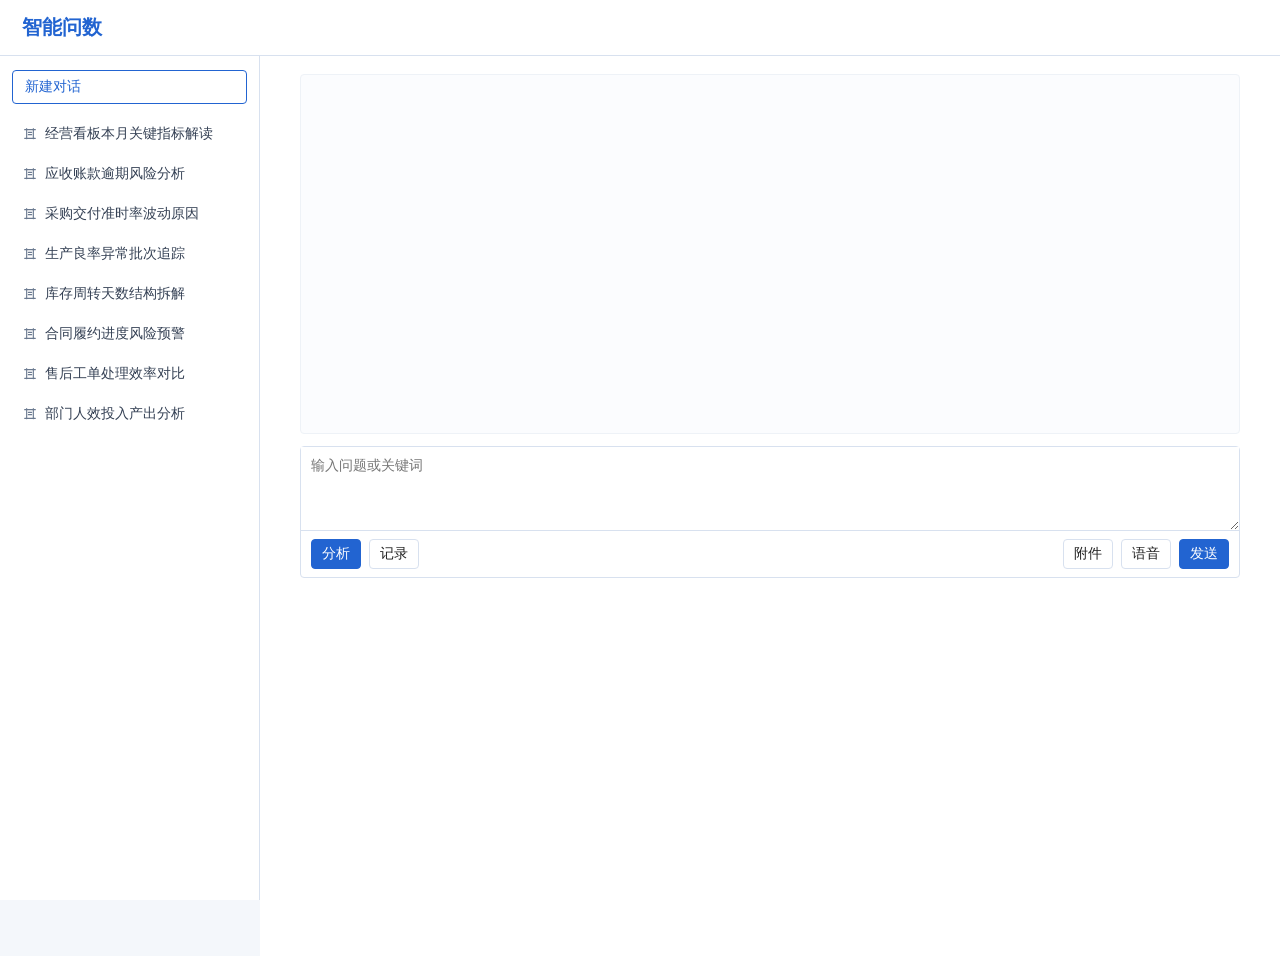
==== plain-demo/index.html @ dc5188f8 "Vary more question chart types" ====
<!doctype html>
<html lang="zh-CN">
  <head>
    <meta charset="UTF-8" />
    <meta name="viewport" content="width=device-width, initial-scale=1.0" />
    <title>智能问数</title>
    <link rel="stylesheet" href="./styles.css?v=20260727-bdata-6" />
  </head>
  <body>
    <div class="app">
      <header class="site-header">
        <strong>智能问数</strong>
      </header>

      <aside class="panel" aria-label="历史对话">
        <button class="new-chat" id="newChat" type="button">新建对话</button>

        <section class="history">
          <div class="history-list" id="historyList">
            <a href="#" class="history-item" data-query="经营看板本月关键指标解读" data-history-answer-id="ops-dashboard">经营看板本月关键指标解读</a>
            <a href="#" class="history-item" data-query="应收账款逾期风险分析" data-history-answer-id="ar-risk">应收账款逾期风险分析</a>
            <a href="#" class="history-item" data-query="采购交付准时率波动原因" data-history-answer-id="purchase-otd">采购交付准时率波动原因</a>
            <a href="#" class="history-item" data-query="生产良率异常批次追踪" data-history-answer-id="yield-trace">生产良率异常批次追踪</a>
            <a href="#" class="history-item" data-query="库存周转天数结构拆解" data-history-answer-id="stock-turnover">库存周转天数结构拆解</a>
            <a href="#" class="history-item" data-query="合同履约进度风险预警" data-history-answer-id="contract-risk">合同履约进度风险预警</a>
            <a href="#" class="history-item" data-query="售后工单处理效率对比" data-history-answer-id="ticket-efficiency">售后工单处理效率对比</a>
            <a href="#" class="history-item" data-query="部门人效投入产出分析" data-history-answer-id="people-efficiency">部门人效投入产出分析</a>
          </div>
        </section>
      </aside>

      <main class="main" id="main">
        <section class="greeting" id="greeting" aria-label="欢迎"></section>

        <section class="chat-view" id="chatView" aria-live="polite"></section>

        <section class="workspace" id="workspace" aria-label="对话区">
          <div class="search-panel" id="searchPanel" hidden>
            <div class="search-results" id="searchResults"></div>
          </div>

          <form class="composer" id="composerForm">
            <textarea id="questionInput" aria-label="输入问题" placeholder="输入问题或关键词"></textarea>
            <div class="composer-footer">
              <div class="mode-group">
                <button type="button" class="pill active-pill">分析</button>
                <button type="button" class="pill">记录</button>
              </div>
              <div class="action-group">
                <button type="button" class="icon-button" title="附件" aria-label="附件">附件</button>
                <button type="button" class="icon-button" title="语音" aria-label="语音">语音</button>
                <button type="submit" class="send" id="sendButton" title="发送" aria-label="发送">发送</button>
              </div>
            </div>
          </form>
        </section>
      </main>
    </div>

    <script>
      window.aiDemoStorageKey = "bDataConversationHistory";
      window.aiDemoShowMetricCards = false;
      window.aiDemoQuestionTitle = "更多问题";
      window.aiDemoHistoryIcon = '<svg viewBox="0 0 24 24" aria-hidden="true"><path d="M4 5.5h16M7 4v15M17 4v15M4 18.5h16" /><path d="M9.5 9.5h5M9.5 13h5" /></svg>';
    </script>
    <script src="./content.js?v=20260727-bdata-6"></script>
    <script src="../script.js?v=20260727-bdata-6"></script>
  </body>
</html>
---- plain-demo/styles.css ----
:root {
  --border: #d8d8d8;
  --bg: #ffffff;
  --soft: #f5f5f5;
  --text: #222222;
  --muted: #666666;
  --blue: #1f6fd1;
  --teal: #2aa6a6;
}

* {
  box-sizing: border-box;
}

html,
body {
  width: 100%;
  height: 100%;
  margin: 0;
}

body {
  color: var(--text);
  font-family: Arial, "Microsoft YaHei", sans-serif;
  font-size: 14px;
  background: #ffffff;
}

button,
textarea,
a {
  font: inherit;
}

button {
  cursor: pointer;
}

a {
  color: inherit;
  text-decoration: none;
}

svg {
  width: 18px;
  height: 18px;
  fill: none;
  stroke: currentColor;
  stroke-width: 1.8;
  stroke-linecap: round;
  stroke-linejoin: round;
}

.app {
  height: 100vh;
  min-height: 720px;
  display: grid;
  grid-template-columns: 300px 1fr;
  background: #ffffff;
}

.panel {
  min-width: 0;
  padding: 18px 14px;
  border-right: 1px solid var(--border);
  background: #fafafa;
}

.panel-header {
  height: 34px;
  display: flex;
  align-items: center;
  justify-content: space-between;
  margin-bottom: 14px;
}

.panel-header strong {
  font-size: 18px;
}

.panel-header span {
  color: var(--muted);
}

.new-chat {
  width: 100%;
  height: 36px;
  margin-bottom: 16px;
  color: #111111;
  background: #ffffff;
  border: 1px solid var(--border);
  border-radius: 2px;
  text-align: left;
  padding: 0 12px;
}

.new-chat:hover {
  background: var(--soft);
}

.history header {
  height: 30px;
  display: flex;
  align-items: center;
  justify-content: space-between;
  color: #333333;
  border-bottom: 1px solid var(--border);
  margin-bottom: 8px;
}

.history header a {
  color: var(--muted);
}

.history-list {
  display: grid;
  gap: 2px;
  max-height: calc(100vh - 130px);
  overflow: auto;
}

.history-item {
  min-height: 34px;
  display: flex;
  align-items: center;
  gap: 7px;
  padding: 0 8px;
  color: #333333;
  border: 1px solid transparent;
  border-radius: 2px;
}

.history-item span {
  min-width: 0;
  overflow: hidden;
  white-space: nowrap;
  text-overflow: ellipsis;
}

.history-item:hover {
  background: #eeeeee;
}

.history-item.active {
  background: #e5e5e5;
  border-color: #c8c8c8;
}

.main {
  height: 100vh;
  min-width: 0;
  overflow-y: auto;
  padding: 22px 34px 24px;
}

.main h1 {
  margin: 0 0 24px;
  font-size: 20px;
  font-weight: 600;
}

.greeting {
  min-height: 300px;
  display: grid;
  place-items: center;
  color: var(--muted);
  border: 1px dashed var(--border);
  background: #fcfcfc;
}

.main.has-answer .greeting {
  display: none;
}

.chat-view {
  display: none;
  max-width: 960px;
  margin: 0 auto 20px;
}

.main.has-answer .chat-view {
  display: block;
}

.answer-page {
  padding-bottom: 24px;
}

.answer-page + .answer-page {
  margin-top: 22px;
  padding-top: 22px;
  border-top: 1px solid var(--border);
}

.query-row {
  display: flex;
  justify-content: flex-end;
  margin-bottom: 18px;
}

.user-query {
  max-width: 70%;
  padding: 8px 12px;
  background: #eeeeee;
  border: 1px solid #dddddd;
  border-radius: 2px;
}

.answer-content h2 {
  margin: 0 0 14px;
  font-size: 18px;
  font-weight: 600;
}

.meta-row {
  display: flex;
  flex-wrap: wrap;
  gap: 10px 24px;
  color: var(--muted);
  padding-bottom: 12px;
  border-bottom: 1px solid var(--border);
}

.answer-divider {
  display: none;
}

.answer-content h3 {
  margin: 18px 0 8px;
  font-size: 16px;
  font-weight: 600;
}

.answer-content p,
.answer-content li {
  line-height: 1.7;
}

.answer-content ul {
  margin: 0;
  padding-left: 22px;
}

.metric-grid {
  display: grid;
  grid-template-columns: repeat(4, minmax(0, 1fr));
  gap: 10px;
  margin: 16px 0;
}

.metric-card {
  min-height: 72px;
  padding: 10px;
  border: 1px solid var(--border);
  background: #fbfbfb;
}

.metric-card span,
.metric-card em {
  display: block;
  color: var(--muted);
  font-size: 12px;
  font-style: normal;
}

.metric-card strong {
  display: block;
  margin: 3px 0;
  font-size: 22px;
  font-weight: 600;
}

.chart-card {
  border: 1px solid var(--border);
  background: #ffffff;
}

.chart-toolbar {
  min-height: 36px;
  display: flex;
  align-items: center;
  justify-content: space-between;
  padding: 6px 8px;
  border-bottom: 1px solid var(--border);
  background: var(--soft);
}

.chart-tabs {
  display: flex;
  gap: 4px;
}

.chart-tab,
.chart-expand {
  width: 30px;
  height: 28px;
  display: grid;
  place-items: center;
  color: #333333;
  background: #ffffff;
  border: 1px solid #cccccc;
  border-radius: 2px;
}

.chart-tab.active {
  background: #dddddd;
  border-color: #aaaaaa;
}

.chart-body {
  height: 300px;
  padding: 18px;
}

.bar-chart {
  height: 100%;
  display: grid;
  grid-template-columns: 42px 1fr;
}

.y-axis {
  height: 230px;
  display: flex;
  flex-direction: column;
  justify-content: space-between;
  padding-right: 8px;
  color: var(--muted);
  font-size: 12px;
  text-align: right;
}

.bar-plot {
  height: 230px;
  position: relative;
  border-left: 1px solid var(--border);
  border-bottom: 1px solid var(--border);
}

.bar-plot > i {
  height: 1px;
  position: absolute;
  left: 0;
  right: 0;
  background: #eeeeee;
}

.bar-plot > i:nth-child(1) { top: 0; }
.bar-plot > i:nth-child(2) { top: 25%; }
.bar-plot > i:nth-child(3) { top: 50%; }
.bar-plot > i:nth-child(4) { top: 75%; }
.bar-plot > i:nth-child(5) { top: 100%; }

.bars {
  height: 100%;
  display: grid;
  grid-template-columns: repeat(var(--items, 12), minmax(22px, 1fr));
  align-items: end;
  gap: 10px;
  padding: 0 12px;
  position: relative;
  z-index: 1;
}

.bar-item {
  height: 100%;
  display: grid;
  grid-template-rows: 1fr 28px;
  align-items: end;
  justify-items: center;
}

.bar {
  width: 20px;
  min-height: 6px;
  background: #999999;
}

.bar.blue {
  background: #777777;
}

.bar.teal {
  background: #aaaaaa;
}

.bar-item span {
  color: var(--muted);
  font-size: 12px;
  white-space: nowrap;
}

.line-chart,
.line-chart svg {
  width: 100%;
  height: 100%;
}

.line-chart .grid path {
  stroke: #eeeeee;
  stroke-width: 1;
}

.line-path {
  fill: none;
  stroke: var(--blue);
  stroke-width: 2.5;
}

.area-fill {
  fill: rgba(31, 111, 209, 0.14);
  stroke: none;
}

.line-dot {
  fill: #ffffff;
  stroke: var(--blue);
  stroke-width: 2;
}

.line-chart text,
.radar-grid text {
  fill: #666666;
  stroke: none;
  font-size: 12px;
  font-weight: 400;
}

.pie-chart {
  height: 100%;
  display: grid;
  grid-template-columns: 240px 1fr;
  align-items: center;
  gap: 24px;
}

.pie {
  width: 180px;
  height: 180px;
  justify-self: center;
  border-radius: 50%;
  border: 1px solid var(--border);
}

.pie-legend,
.radar-legend {
  display: grid;
  grid-template-columns: repeat(2, minmax(0, 1fr));
  gap: 8px 14px;
}

.pie-legend div {
  display: grid;
  grid-template-columns: 12px 1fr auto;
  gap: 8px;
  align-items: center;
}

.pie-legend i {
  width: 12px;
  height: 12px;
}

.radar-chart {
  height: 100%;
  display: grid;
  grid-template-columns: 310px 1fr;
  align-items: center;
  gap: 18px;
}

.radar-chart svg {
  width: 250px;
  height: 250px;
  justify-self: center;
}

.radar-grid circle,
.radar-grid line {
  fill: none;
  stroke: #dddddd;
  stroke-width: 1;
}

.radar-area {
  fill: rgba(31, 111, 209, 0.16);
  stroke: var(--blue);
  stroke-width: 2;
}

.radar-legend div {
  display: flex;
  justify-content: space-between;
  gap: 10px;
  padding-bottom: 6px;
  border-bottom: 1px solid #eeeeee;
}

.data-table {
  height: 100%;
  overflow: auto;
}

.data-table table {
  width: 100%;
  border-collapse: collapse;
}

.data-table th,
.data-table td {
  padding: 8px 10px;
  border: 1px solid var(--border);
  text-align: left;
}

.data-table th {
  background: #eeeeee;
  font-weight: 600;
}

.guess-panel {
  margin-top: 16px;
}

.guess-panel header {
  margin-bottom: 8px;
  font-weight: 600;
}

.guess-list {
  display: flex;
  flex-wrap: wrap;
  gap: 8px;
}

.guess-item,
.pill,
.icon-button,
.send,
.share-timed,
.response-action {
  min-height: 30px;
  color: #222222;
  background: #ffffff;
  border: 1px solid #cccccc;
  border-radius: 2px;
}

.guess-item,
.pill,
.icon-button,
.send,
.share-timed {
  padding: 0 10px;
}

.response-actions {
  display: flex;
  flex-wrap: wrap;
  align-items: center;
  gap: 8px;
  margin-top: 14px;
}

.response-action {
  width: 30px;
  display: grid;
  place-items: center;
}

.action-separator {
  width: 1px;
  height: 20px;
  background: var(--border);
}

.workspace {
  max-width: 960px;
  margin: 0 auto;
}

.composer {
  border: 1px solid var(--border);
  background: #ffffff;
}

.composer textarea {
  width: 100%;
  height: 94px;
  display: block;
  resize: vertical;
  border: 0;
  border-bottom: 1px solid var(--border);
  padding: 10px;
  outline: none;
}

.composer-footer {
  min-height: 46px;
  display: flex;
  align-items: center;
  justify-content: space-between;
  gap: 12px;
  padding: 8px 10px;
}

.mode-group,
.action-group {
  display: flex;
  flex-wrap: wrap;
  gap: 8px;
}

.search-panel {
  margin-bottom: 10px;
  border: 1px solid var(--border);
  background: #ffffff;
}

.search-panel header {
  display: flex;
  justify-content: space-between;
  gap: 12px;
  padding: 8px 10px;
  border-bottom: 1px solid var(--border);
  background: var(--soft);
}

.search-results {
  display: grid;
  gap: 6px;
  padding: 8px;
}

.search-option {
  display: grid;
  gap: 3px;
  min-height: 46px;
  padding: 7px 10px;
  text-align: left;
  background: #ffffff;
  border: 1px solid #dddddd;
}

.search-option:hover,
.guess-item:hover,
.pill:hover,
.icon-button:hover,
.send:hover {
  background: #eeeeee;
}

.search-option small {
  color: var(--muted);
}

.send.is-muted {
  color: #999999;
  background: #eeeeee;
}

@media (max-width: 900px) {
  .app {
    grid-template-columns: 1fr;
  }

  .panel {
    border-right: 0;
    border-bottom: 1px solid var(--border);
  }

  .history-list {
    max-height: 180px;
  }

  .metric-grid,
  .pie-chart,
  .radar-chart {
    grid-template-columns: 1fr;
  }
}

/* Community demo refresh */
:root {
  --border: #cfded4;
  --bg: #f6faf7;
  --soft: #edf5ef;
  --text: #1f2a23;
  --muted: #66746a;
  --blue: #2f7d46;
  --teal: #6fa36f;
  --theme: #2f7d46;
  --theme-soft: #e4f1e8;
}

body {
  background: var(--bg);
  color: var(--text);
}

.app {
  min-height: 720px;
  grid-template-columns: 280px minmax(0, 1fr);
  grid-template-rows: 68px minmax(0, 1fr);
  background: var(--bg);
}

.site-header {
  grid-column: 1 / -1;
  grid-row: 1;
  display: flex;
  align-items: center;
  justify-content: space-between;
  gap: 20px;
  padding: 0 28px;
  border-bottom: 1px solid var(--border);
  background: #ffffff;
}

.site-title {
  display: grid;
  gap: 2px;
}

.site-title span,
.main-heading span {
  color: var(--theme);
  font-size: 12px;
}

.site-title strong {
  font-size: 20px;
  font-weight: 600;
}

.site-meta {
  display: flex;
  gap: 8px;
  color: var(--muted);
}

.site-meta span {
  padding: 4px 8px;
  border: 1px solid var(--border);
  background: var(--soft);
}

.panel {
  grid-column: 1;
  grid-row: 2;
  padding: 18px;
  background: #fbfdfb;
}

.panel-header {
  height: auto;
  padding-bottom: 12px;
  border-bottom: 1px solid var(--border);
}

.panel-header strong {
  font-size: 18px;
  font-weight: 600;
}

.new-chat {
  height: 38px;
  margin: 14px 0 18px;
  border-color: var(--theme);
  color: var(--theme);
  background: #ffffff;
}

.new-chat:hover {
  background: var(--theme-soft);
}

.history header {
  border-bottom: 0;
  color: var(--muted);
}

.history-item {
  min-height: 38px;
  border-radius: 6px;
  color: #304138;
}

.history-item svg {
  color: var(--theme);
}

.history-item:hover {
  background: var(--theme-soft);
}

.history-item.active {
  border-color: var(--theme);
  background: var(--theme-soft);
  color: #173a23;
}

.main {
  grid-column: 2;
  grid-row: 2;
  padding: 24px 38px 28px;
  background: linear-gradient(180deg, #f8fbf9 0%, #ffffff 190px);
}

.main-heading {
  max-width: 1000px;
  margin: 0 auto 20px;
  display: flex;
  align-items: end;
  justify-content: space-between;
  gap: 18px;
  padding-bottom: 14px;
  border-bottom: 1px solid var(--border);
}

.main-heading h1,
.main h1 {
  margin: 0;
  font-size: 22px;
  font-weight: 600;
}

.main-heading p {
  margin: 0;
  color: var(--muted);
}

.greeting {
  max-width: 1000px;
  min-height: 280px;
  margin: 0 auto 22px;
  grid-template-columns: minmax(0, 1.2fr) minmax(260px, 0.8fr);
  gap: 18px;
  place-items: stretch;
  padding: 28px;
  border: 1px solid var(--border);
  border-radius: 8px;
  background: #ffffff;
}

.greet-bubble {
  display: grid;
  place-items: center;
  color: #173a23;
  font-size: 18px;
  border: 1px solid var(--border);
  background: var(--theme-soft);
}

.starter-grid {
  display: grid;
  grid-template-columns: 1fr 1fr;
  gap: 10px;
}

.starter-grid span {
  display: grid;
  place-items: center;
  min-height: 78px;
  border: 1px solid var(--border);
  background: #fafcfb;
  color: var(--muted);
}

.chat-view,
.workspace {
  max-width: 1000px;
}

.user-query {
  border-color: var(--border);
  background: var(--theme-soft);
  color: #173a23;
}

.answer-content h2,
.answer-content h3,
.guess-panel header {
  font-weight: 600;
}

.metric-card {
  background: #fbfdfb;
  border-color: var(--border);
}

.metric-value {
  color: #173a23;
  font-weight: 600;
}

.chart-card,
.composer,
.search-panel {
  border-color: var(--border);
  border-radius: 8px;
}

.chart-toolbar,
.search-panel header {
  background: var(--soft);
}

.chart-tab.active {
  color: var(--theme);
  background: #ffffff;
  border-color: var(--theme);
}

.bar-fill {
  background: var(--theme);
}

.bar:nth-child(even) .bar-fill {
  background: #78a979;
}

.area-fill,
.radar-fill {
  fill: rgba(47, 125, 70, 0.16);
}

.line-dot,
.radar-dot {
  stroke: var(--theme);
}

.guess-item,
.pill,
.icon-button,
.send,
.share-timed,
.response-action {
  border-color: var(--border);
  border-radius: 6px;
}

.active-pill,
.send:not(.is-muted) {
  color: #ffffff;
  border-color: var(--theme);
  background: var(--theme);
}

.guess-item {
  color: var(--theme);
  background: #ffffff;
}

.guess-item:hover,
.pill:hover,
.icon-button:hover,
.send:hover,
.search-option:hover {
  background: var(--theme-soft);
}

.send:not(.is-muted):hover {
  color: #ffffff;
  background: #276a3b;
}

.search-option {
  border-color: var(--border);
  border-radius: 6px;
}

.data-table th {
  background: var(--soft);
  font-weight: 600;
}

@media (max-width: 900px) {
  .app {
    grid-template-columns: 1fr;
    grid-template-rows: auto auto 1fr;
  }

  .site-header,
  .panel,
  .main {
    grid-column: 1;
  }

  .site-header {
    grid-row: 1;
    align-items: flex-start;
    flex-direction: column;
    padding: 14px 18px;
  }

  .panel {
    grid-row: 2;
  }

  .main {
    grid-row: 3;
    padding: 20px 16px;
  }

  .main-heading,
  .greeting {
    display: grid;
  }

  .greeting {
    grid-template-columns: 1fr;
  }
}

/* B data demo */
:root {
  --border: #d8e1ef;
  --bg: #f4f7fb;
  --soft: #eef4ff;
  --text: #172033;
  --muted: #667085;
  --blue: #2264d1;
  --teal: #7a8aa0;
  --theme: #2264d1;
  --theme-soft: #edf4ff;
}

body {
  background: var(--bg);
  color: var(--text);
  font-family: Arial, "Microsoft YaHei", sans-serif;
}

.app {
  min-height: 720px;
  grid-template-columns: 260px minmax(0, 1fr);
  grid-template-rows: 56px minmax(0, 1fr);
  background: var(--bg);
}

.site-header {
  grid-column: 1 / -1;
  grid-row: 1;
  height: 56px;
  display: flex;
  align-items: center;
  padding: 0 22px;
  border-bottom: 1px solid var(--border);
  background: #ffffff;
}

.site-header strong {
  color: var(--theme);
  font-size: 20px;
  font-weight: 600;
}

.site-title,
.site-meta,
.panel-header,
.history header,
.main-heading,
.starter-grid,
.greet-bubble {
  display: none;
}

.panel {
  grid-column: 1;
  grid-row: 2;
  padding: 14px 12px;
  border-right: 1px solid var(--border);
  background: #ffffff;
}

.new-chat {
  height: 34px;
  margin: 0 0 12px;
  border: 1px solid var(--theme);
  border-radius: 4px;
  color: var(--theme);
  background: #ffffff;
}

.new-chat:hover {
  background: var(--theme-soft);
}

.history-list {
  gap: 4px;
  max-height: calc(100vh - 120px);
}

.history-item {
  min-height: 36px;
  padding: 0 9px;
  border-radius: 4px;
  color: #344054;
}

.history-item svg {
  width: 16px;
  height: 16px;
  color: #6b7a90;
  stroke-width: 1.7;
}

.history-item:hover {
  background: #f3f6fb;
}

.history-item.active {
  border-color: #b7cced;
  background: var(--theme-soft);
  color: var(--theme);
}

.history-item.active svg {
  color: var(--theme);
}

.main {
  grid-column: 2;
  grid-row: 2;
  padding: 18px 30px 24px;
  background: #ffffff;
}

.main h1 {
  max-width: 940px;
  margin: 0 auto 16px;
  color: var(--theme);
  font-size: 18px;
  font-weight: 600;
}

.greeting {
  max-width: 940px;
  min-height: 360px;
  margin: 0 auto 12px;
  display: block;
  border: 1px solid #eef2f7;
  border-radius: 4px;
  background: #fbfcfe;
}

.main.has-answer .greeting {
  display: none;
}

.chat-view,
.workspace {
  max-width: 940px;
}

.answer-page {
  padding-bottom: 18px;
}

.answer-page + .answer-page {
  margin-top: 16px;
  padding-top: 16px;
}

.query-row {
  margin-bottom: 12px;
}

.user-query {
  max-width: 72%;
  border: 1px solid #d8e1ef;
  border-radius: 4px;
  background: #f3f7ff;
  color: #1d2939;
}

.answer-content h2 {
  margin-bottom: 10px;
  font-size: 16px;
  font-weight: 600;
}

.answer-content h3 {
  margin: 14px 0 6px;
  font-size: 14px;
  font-weight: 600;
}

.answer-content p,
.answer-content li {
  line-height: 1.65;
}

.meta-row {
  gap: 8px 20px;
  padding-bottom: 10px;
  color: var(--muted);
}

.metric-grid {
  gap: 10px;
  margin: 14px 0;
}

.metric-card {
  min-height: 72px;
  border-color: var(--border);
  border-radius: 4px;
  background: #fbfcfe;
}

.metric-value {
  color: #172033;
  font-size: 24px;
  font-weight: 600;
}

.chart-card,
.composer,
.search-panel {
  border: 1px solid var(--border);
  border-radius: 4px;
  background: #ffffff;
  box-shadow: none;
}

.chart-toolbar {
  min-height: 34px;
  padding: 4px 8px;
  border-bottom: 1px solid var(--border);
  background: #f6f8fc;
}

.chart-tab {
  width: 28px;
  height: 24px;
  border-radius: 3px;
}

.chart-tab.active {
  color: var(--theme);
  border-color: #b7cced;
  background: #eaf2ff;
}

.bar-fill {
  background: var(--theme);
}

.bar:nth-child(even) .bar-fill {
  background: #8aa4d6;
}

.line-path,
.area-path {
  stroke: var(--theme);
}

.area-fill,
.radar-fill {
  fill: rgba(34, 100, 209, 0.12);
}

.line-dot,
.radar-dot {
  stroke: var(--theme);
}

.pie-segment:nth-child(1) {
  fill: #2264d1;
}

.pie-segment:nth-child(2) {
  fill: #6f93d8;
}

.pie-segment:nth-child(3) {
  fill: #a7b8d6;
}

.pie-segment:nth-child(4) {
  fill: #c9d3e5;
}

.guess-panel {
  margin-top: 14px;
}

.guess-panel header {
  font-size: 14px;
  font-weight: 600;
}

.guess-item,
.pill,
.icon-button,
.send,
.share-timed,
.response-action {
  border-color: var(--border);
  border-radius: 4px;
}

.active-pill,
.send:not(.is-muted) {
  color: #ffffff;
  border-color: var(--theme);
  background: var(--theme);
}

.guess-item {
  color: var(--theme);
  background: #ffffff;
}

.guess-item:hover,
.pill:hover,
.icon-button:hover,
.send:hover,
.search-option:hover {
  background: var(--theme-soft);
}

.send:not(.is-muted):hover {
  color: #ffffff;
  background: #1e56b2;
}

.search-panel {
  margin-bottom: 8px;
}

.search-results {
  padding: 8px;
}

.search-option {
  min-height: 42px;
  border-color: var(--border);
  border-radius: 4px;
}

.composer textarea {
  height: 84px;
}

.composer-footer {
  min-height: 42px;
}

.data-table th {
  background: #f6f8fc;
  font-weight: 600;
}

@media (max-width: 900px) {
  .app {
    grid-template-columns: 1fr;
    grid-template-rows: auto auto 1fr;
  }

  .site-header,
  .panel,
  .main {
    grid-column: 1;
  }

  .site-header {
    grid-row: 1;
  }

  .panel {
    grid-row: 2;
    border-right: 0;
    border-bottom: 1px solid var(--border);
  }

  .main {
    grid-row: 3;
    padding: 16px;
  }
}

/* Simplified answer layout */
.metric-grid {
  display: none;
}

.answer-content h3 {
  margin-top: 12px;
}

.chart-card-single {
  border-color: #d7dfeb;
  background: #ffffff;
}

.chart-card-single .chart-body {
  padding: 0;
}

.chart-card-single .data-table {
  padding: 0;
}

.chart-card-single .data-table table {
  font-size: 13px;
}

.chart-card-single .data-table th,
.chart-card-single .data-table td {
  padding: 9px 10px;
  border-color: #e0e6ef;
}

.chart-card-single .data-table th {
  color: #344054;
  background: #f7f9fc;
}

.guess-panel {
  margin-top: 16px;
  padding-top: 12px;
  border-top: 1px solid #e0e6ef;
}

.guess-panel header {
  margin-bottom: 8px;
  color: #344054;
}

.guess-list {
  display: grid;
  gap: 0;
  border: 1px solid #e0e6ef;
  border-bottom: 0;
  counter-reset: guess-item;
}

.guess-item {
  width: 100%;
  min-height: 38px;
  display: grid;
  grid-template-columns: 28px minmax(0, 1fr);
  align-items: center;
  gap: 8px;
  padding: 0 12px;
  border: 0;
  border-bottom: 1px solid #e0e6ef;
  border-radius: 0;
  color: #1f2937;
  background: #ffffff;
  text-align: left;
  counter-increment: guess-item;
}

.guess-item::before {
  content: counter(guess-item);
  color: #667085;
  font-size: 12px;
}

.guess-item:hover {
  background: #f7f9fc;
}

/* Fixed mixed data display */
.chart-card-static {
  display: grid;
  gap: 12px;
  border: 0;
  background: transparent;
}

.static-chart-block {
  background: #ffffff;
  max-width: 100%;
}

.static-chart-bar .chart-body {
  height: 260px;
  padding: 10px 0 4px;
}

.static-chart-pie .chart-body {
  height: 230px;
  padding: 8px 0;
}

.static-chart-pie .pie-chart {
  grid-template-columns: 220px 1fr;
}

.static-chart-table .chart-body {
  height: auto;
  padding: 0;
}

.static-chart-table .data-table {
  height: auto;
  padding: 0;
}

.static-chart-table .data-table table {
  font-size: 13px;
}

.static-chart-table .data-table th,
.static-chart-table .data-table td {
  padding: 8px 10px;
  border-color: #e1e7f0;
}

.static-chart-table .data-table th {
  color: #344054;
  background: #f7f9fc;
}

.static-chart-bar .bar-item:nth-child(6n + 1) .bar {
  background: #2264d1;
}

.static-chart-bar .bar-item:nth-child(6n + 2) .bar {
  background: #5b8def;
}

.static-chart-bar .bar-item:nth-child(6n + 3) .bar {
  background: #12a3a3;
}

.static-chart-bar .bar-item:nth-child(6n + 4) .bar {
  background: #f59e0b;
}

.static-chart-bar .bar-item:nth-child(6n + 5) .bar {
  background: #7c3aed;
}

.static-chart-bar .bar-item:nth-child(6n + 6) .bar {
  background: #64748b;
}

.guess-panel {
  border-top: 0;
}

.guess-list {
  border: 0;
}

.guess-item {
  min-height: 34px;
  padding: 0 4px;
  border: 0;
  background: transparent;
}

.guess-item span {
  min-width: 0;
}

.guess-item em {
  margin-left: 8px;
  color: #667085;
  font-size: 12px;
  font-style: normal;
  white-space: nowrap;
}

.guess-item:hover {
  background: #f5f8fc;
}

.answer-record {
  display: flex;
  flex-wrap: wrap;
  gap: 6px 18px;
  margin-top: 12px;
  padding-top: 8px;
  color: #667085;
  font-size: 12px;
}

.answer-record strong {
  color: #344054;
  font-weight: 500;
}

.response-actions {
  gap: 12px;
  margin-top: 12px;
}

.response-action {
  width: 28px;
  min-height: 28px;
  padding: 0;
  color: #5d6b82;
  border: 0;
  background: transparent;
  border-radius: 4px;
}

.response-action:hover {
  color: var(--theme);
  background: #edf4ff;
}

.response-action svg {
  width: 18px;
  height: 18px;
}

@media (max-width: 900px) {
  .static-chart-pie .pie-chart {
    grid-template-columns: 1fr;
  }
}
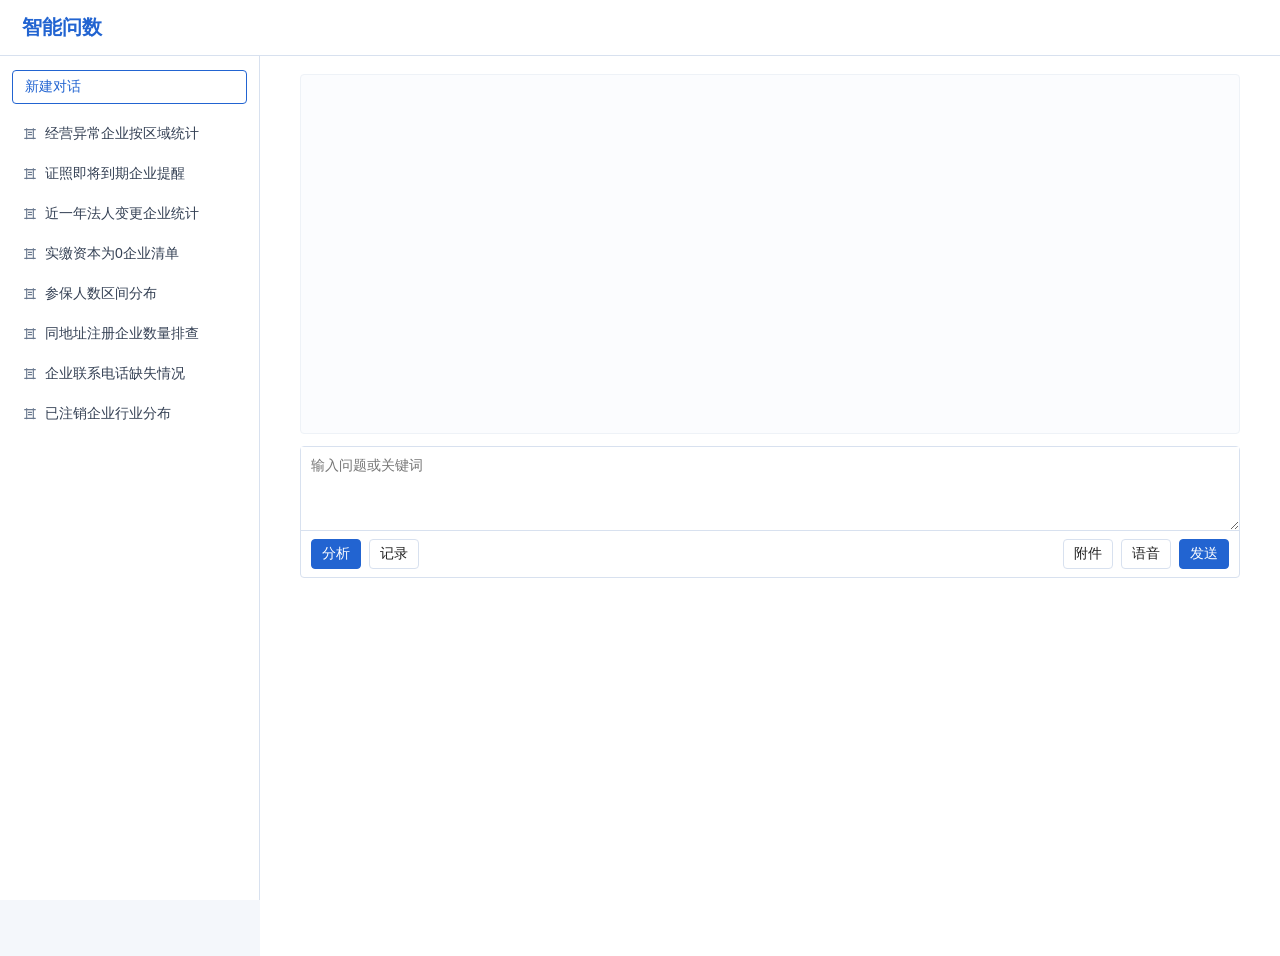
==== commit f970dee1: "Refresh plain demo cases" ====
--- a/plain-demo/index.html
+++ b/plain-demo/index.html
@@ -4,7 +4,7 @@
     <meta charset="UTF-8" />
     <meta name="viewport" content="width=device-width, initial-scale=1.0" />
     <title>智能问数</title>
-    <link rel="stylesheet" href="./styles.css?v=20260727-bdata-6" />
+    <link rel="stylesheet" href="./styles.css?v=20260803-plain-cases" />
   </head>
   <body>
     <div class="app">
@@ -17,14 +17,14 @@
 
         <section class="history">
           <div class="history-list" id="historyList">
-            <a href="#" class="history-item" data-query="经营看板本月关键指标解读" data-history-answer-id="ops-dashboard">经营看板本月关键指标解读</a>
-            <a href="#" class="history-item" data-query="应收账款逾期风险分析" data-history-answer-id="ar-risk">应收账款逾期风险分析</a>
-            <a href="#" class="history-item" data-query="采购交付准时率波动原因" data-history-answer-id="purchase-otd">采购交付准时率波动原因</a>
-            <a href="#" class="history-item" data-query="生产良率异常批次追踪" data-history-answer-id="yield-trace">生产良率异常批次追踪</a>
-            <a href="#" class="history-item" data-query="库存周转天数结构拆解" data-history-answer-id="stock-turnover">库存周转天数结构拆解</a>
-            <a href="#" class="history-item" data-query="合同履约进度风险预警" data-history-answer-id="contract-risk">合同履约进度风险预警</a>
-            <a href="#" class="history-item" data-query="售后工单处理效率对比" data-history-answer-id="ticket-efficiency">售后工单处理效率对比</a>
-            <a href="#" class="history-item" data-query="部门人效投入产出分析" data-history-answer-id="people-efficiency">部门人效投入产出分析</a>
+            <a href="#" class="history-item" data-query="经营异常企业按区域统计" data-history-answer-id="abnormal-region">经营异常企业按区域统计</a>
+            <a href="#" class="history-item" data-query="证照即将到期企业提醒" data-history-answer-id="license-expiry">证照即将到期企业提醒</a>
+            <a href="#" class="history-item" data-query="近一年法人变更企业统计" data-history-answer-id="legal-change">近一年法人变更企业统计</a>
+            <a href="#" class="history-item" data-query="实缴资本为0企业清单" data-history-answer-id="paid-capital">实缴资本为0企业清单</a>
+            <a href="#" class="history-item" data-query="参保人数区间分布" data-history-answer-id="insured-scale">参保人数区间分布</a>
+            <a href="#" class="history-item" data-query="同地址注册企业数量排查" data-history-answer-id="address-cluster">同地址注册企业数量排查</a>
+            <a href="#" class="history-item" data-query="企业联系电话缺失情况" data-history-answer-id="contact-missing">企业联系电话缺失情况</a>
+            <a href="#" class="history-item" data-query="已注销企业行业分布" data-history-answer-id="cancelled-industry">已注销企业行业分布</a>
           </div>
         </section>
       </aside>
@@ -61,9 +61,12 @@
       window.aiDemoStorageKey = "bDataConversationHistory";
       window.aiDemoShowMetricCards = false;
       window.aiDemoQuestionTitle = "更多问题";
+      window.aiDemoStaticGuessCharts = true;
+      window.aiDemoAnswerMetaPlacement = "bottom";
+      window.aiDemoCompactActions = true;
       window.aiDemoHistoryIcon = '<svg viewBox="0 0 24 24" aria-hidden="true"><path d="M4 5.5h16M7 4v15M17 4v15M4 18.5h16" /><path d="M9.5 9.5h5M9.5 13h5" /></svg>';
     </script>
-    <script src="./content.js?v=20260727-bdata-6"></script>
-    <script src="../script.js?v=20260727-bdata-6"></script>
+    <script src="./content.js?v=20260803-plain-cases"></script>
+    <script src="../script.js?v=20260803-plain-cases"></script>
   </body>
 </html>
--- a/plain-demo/styles.css
+++ b/plain-demo/styles.css
@@ -1555,18 +1555,6 @@
   background: transparent;
 }
 
-.guess-item span {
-  min-width: 0;
-}
-
-.guess-item em {
-  margin-left: 8px;
-  color: #667085;
-  font-size: 12px;
-  font-style: normal;
-  white-space: nowrap;
-}
-
 .guess-item:hover {
   background: #f5f8fc;
 }
@@ -1586,12 +1574,12 @@
   font-weight: 500;
 }
 
-.response-actions {
+.response-actions-compact {
   gap: 12px;
   margin-top: 12px;
 }
 
-.response-action {
+.response-actions-compact .response-action {
   width: 28px;
   min-height: 28px;
   padding: 0;
@@ -1601,12 +1589,12 @@
   border-radius: 4px;
 }
 
-.response-action:hover {
+.response-actions-compact .response-action:hover {
   color: var(--theme);
   background: #edf4ff;
 }
 
-.response-action svg {
+.response-actions-compact .response-action svg {
   width: 18px;
   height: 18px;
 }
